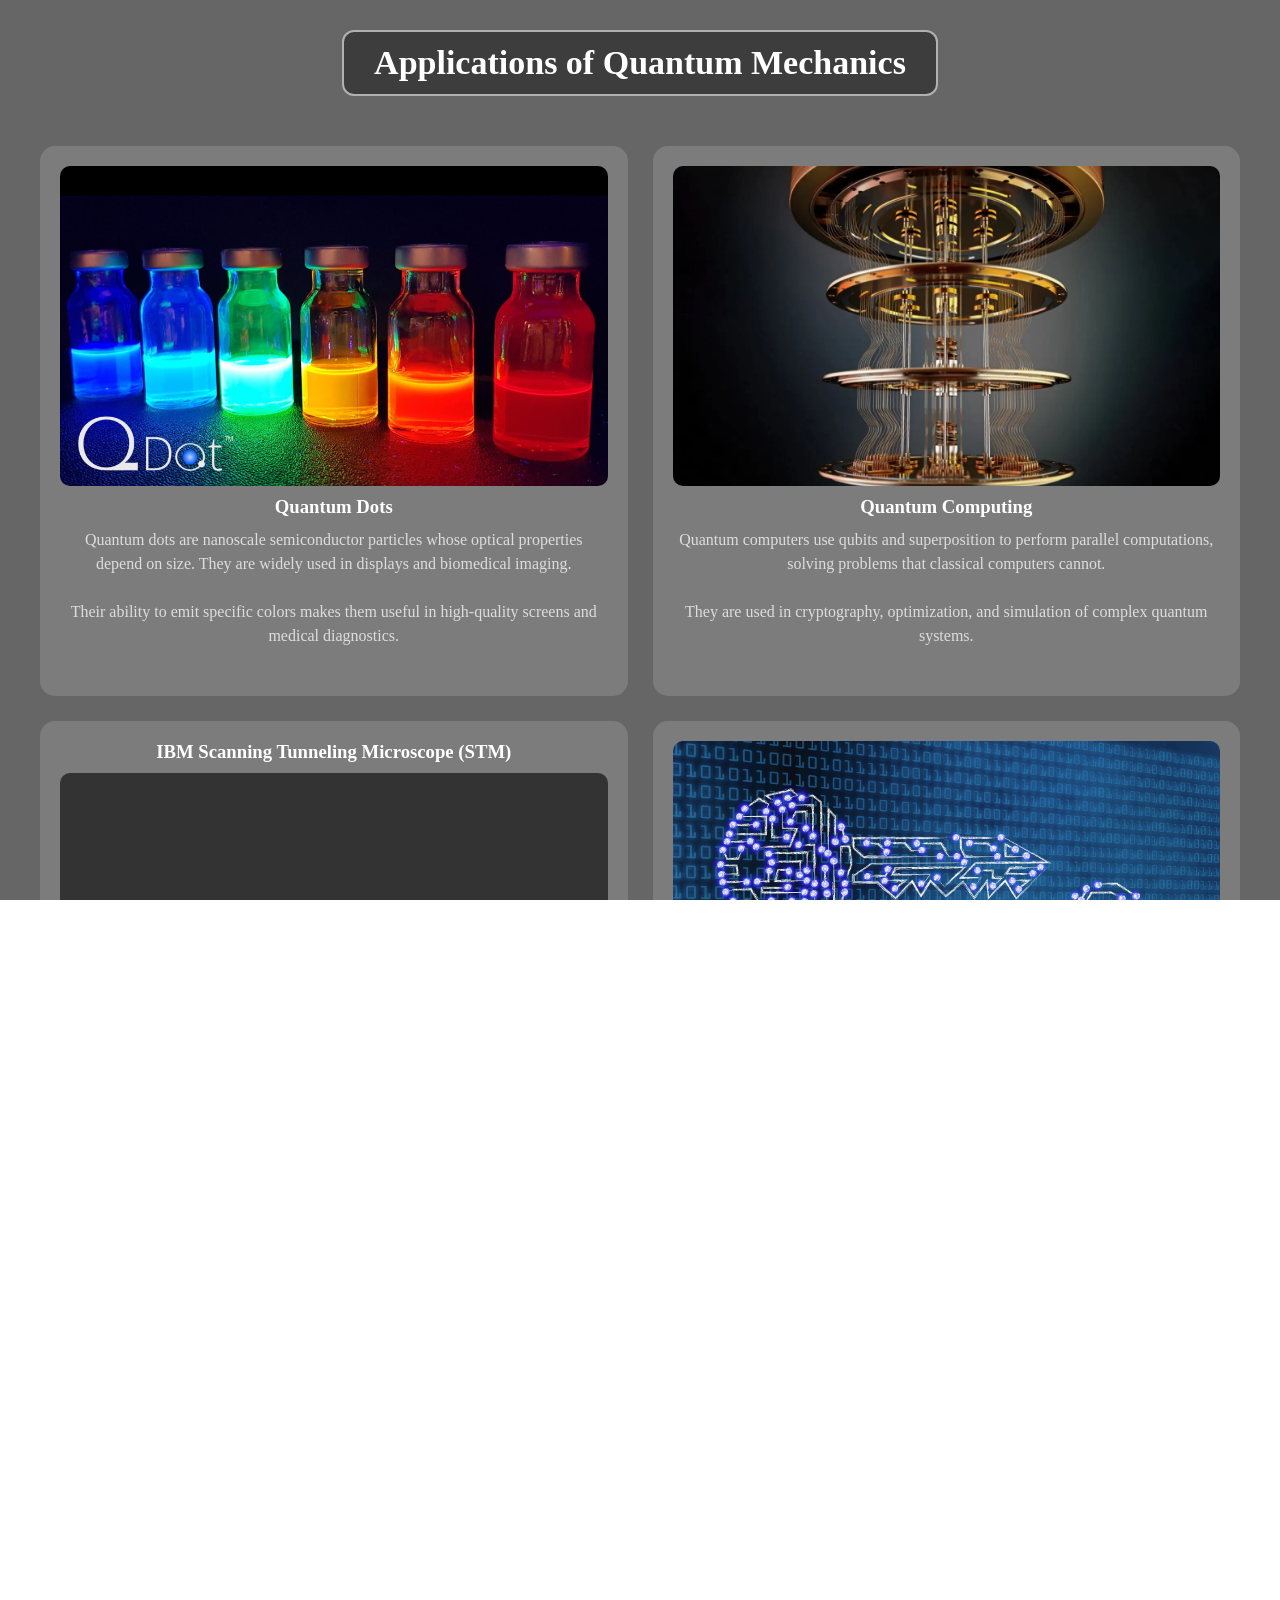
==== applications.html @ aae7b7d6 "Add files via upload" ====
<!DOCTYPE html>
<html>
<head>
<title>Applications</title>
<link rel="stylesheet" href="style.css">
</head>

<body>

<h1 class="title-box">Applications of Quantum Mechanics</h1>

<div class="app-grid">

<!-- Quantum Dots -->
<div class="app-card">
<img src="qdots.png">
<h3>Quantum Dots</h3>
<p>
Quantum dots are nanoscale semiconductor particles whose optical properties depend on size.
They are widely used in displays and biomedical imaging.
<br><br>
Their ability to emit specific colors makes them useful in high-quality screens and medical diagnostics.
</p>
</div>

<!-- Quantum Computing -->
<div class="app-card">
<img src="computing.png">
<h3>Quantum Computing</h3>
<p>
Quantum computers use qubits and superposition to perform parallel computations,
solving problems that classical computers cannot.
<br><br>
They are used in cryptography, optimization, and simulation of complex quantum systems.
</p>
</div>

<!-- STM -->
<div class="app-card">
<h3>IBM Scanning Tunneling Microscope (STM)</h3>

<video controls>
 <source src="videoplayback.mp4" type="video/mp4">
</video>

<p>
Scanning tunneling microscopy (STM) uses quantum tunneling to observe and manipulate atoms.
IBM scientists demonstrated this by arranging atoms precisely.
<br><br>
This enables atomic-scale imaging and is crucial in nanotechnology and surface physics.
</p>
</div>

<!-- Quantum Cryptography -->
<div class="app-card">
<img src="crypto.png">
<h3>Quantum Cryptography</h3>
<p>
Quantum key distribution ensures secure communication.
Any interception attempt can be detected instantly.
<br><br>
It relies on quantum principles, making it fundamentally secure against hacking.
</p>
</div>

<!-- Quantum Sensors -->
<div class="app-card">
<img src="sensors.png">
<h3>Quantum Sensors</h3>
<p>
Quantum sensors provide extremely precise measurements of physical quantities.
<br><br>
They are used in navigation, medical imaging, and detecting tiny environmental changes.
</p>
</div>

<!-- Quantum Simulation -->
<div class="app-card">
<img src="simulation.png">
<h3>Quantum Simulation</h3>
<p>
Quantum simulation helps model complex molecules and materials.
<br><br>
It accelerates discoveries in chemistry, physics, and material science.
</p>
</div>

</div>

<a href="index.html" class="back">⬅ Back</a>

</body>
</html>
---- style.css ----
/* RESET */
*{
 margin:0;
 padding:0;
 box-sizing:border-box;
}

/* FULL PAGE FIX */
html, body {
 height:100%;
 width:100%;
 overflow-x:hidden;
}

/* BODY */
body{
 font-family:Segoe UI;
 text-align:center;
 min-height:100vh;

 background-image:url('https://images.unsplash.com/photo-1451187580459-43490279c0fa');
 background-size:cover;
 background-position:center;
 background-repeat:no-repeat;
 background-attachment:fixed;
}

/* DARK OVERLAY */
body::before{
 content:"";
 position:fixed;
 top:0;
 left:0;
 width:100%;
 height:100%;
 background:rgba(0,0,0,0.6);
 z-index:-1;
}

/* TITLE */
.title-box{
 display:inline-block;
 padding:12px 30px;
 border:2px solid rgba(255,255,255,0.6);
 border-radius:12px;
 color:#ffffff;
 font-size:34px;
 background:rgba(0,0,0,0.4);
 margin-top:30px;
 margin-bottom:10px;
}

/* SUBTITLE */
.subtitle{
 color:#ccc;
 margin-top:10px;
}

/* LOGO */
.logo-img{
 width:700px;
 max-width:95%;
 margin:30px auto;
 display:block;
 border-radius:20px;
 background:white;
 padding:10px;
 box-shadow:0 0 25px rgba(255,255,255,0.2);
}

/* GRID */
.grid{
 display:grid;
 grid-template-columns:repeat(2,1fr);
 gap:20px;
 padding:40px;
}

/* CARDS */
.card{
 background:rgba(255,255,255,0.15);
 padding:40px;
 border-radius:15px;
 color:white;
 text-decoration:none;
 backdrop-filter:blur(10px);
 transition:0.3s;
}

.card:hover{
 transform:scale(1.05);
}

/* MAIN IMAGE */
.main-img{
 width:65%;
 max-width:800px;
 margin:30px auto;
 display:block;
 border-radius:15px;
 transition:0.3s;
}

.main-img:hover{
 transform:scale(1.03);
}

/* INFO BOX */
.info-box{
 width:70%;
 max-width:900px;
 margin:20px auto;
 padding:20px;
 background:rgba(255,255,255,0.1);
 backdrop-filter:blur(10px);
 border-radius:10px;
 color:#ddd;
 line-height:1.6;
}

/* GLASS BOX */
.glass-box{
 margin:30px auto;
 padding:20px;
 width:90%;
 max-width:700px;
 background:rgba(255,255,255,0.1);
 backdrop-filter:blur(15px);
 border-radius:15px;
 animation:fadeIn 1s ease;

 display:flex;
 justify-content:center;
 align-items:center;
}

/* GRAPH */
canvas{
 background:transparent;
 max-width:100%;
}

/* BACK BUTTON */
.back{
 display:inline-block;
 margin-top:20px;
 padding:10px 20px;
 background:rgba(255,255,255,0.2);
 border-radius:10px;
 color:white;
 text-decoration:none;
}

/* BLOCH */
#bloch{
 margin:auto;
 width:500px;
 height:500px;
 display:flex;
 justify-content:center;
 align-items:center;
}

#bloch-mini{
 margin:auto;
 width:350px;
 height:350px;
 display:flex;
 justify-content:center;
 align-items:center;
}

/* ========================= */
/* APPLICATIONS (FINAL FIX) */
/* ========================= */

.app-grid{
 display:grid;
 grid-template-columns:repeat(2,1fr);
 gap:25px;
 padding:40px;
 align-items:stretch;
}

/* TALL CARDS (LIKE STM) */
.app-card{
 background:rgba(255,255,255,0.15);
 padding:20px;
 border-radius:15px;
 backdrop-filter:blur(10px);
 transition:0.3s;

 display:flex;
 flex-direction:column;
 justify-content:flex-start;

 min-height:550px;
}

.app-card:hover{
 transform:scale(1.05);
}

/* IMAGE + VIDEO SAME SIZE */
.app-card img,
video{
 width:100%;
 height:320px;
 object-fit:cover;
 border-radius:10px;
 margin-bottom:10px;
}

.app-card h3{
 color:white;
 margin-bottom:10px;
}

.app-card p{
 color:#ddd;
 line-height:1.5;
}

/* ANIMATION */
@keyframes fadeIn{
 from{
  opacity:0;
  transform:translateY(20px);
 }
 to{
  opacity:1;
  transform:translateY(0);
 }
}
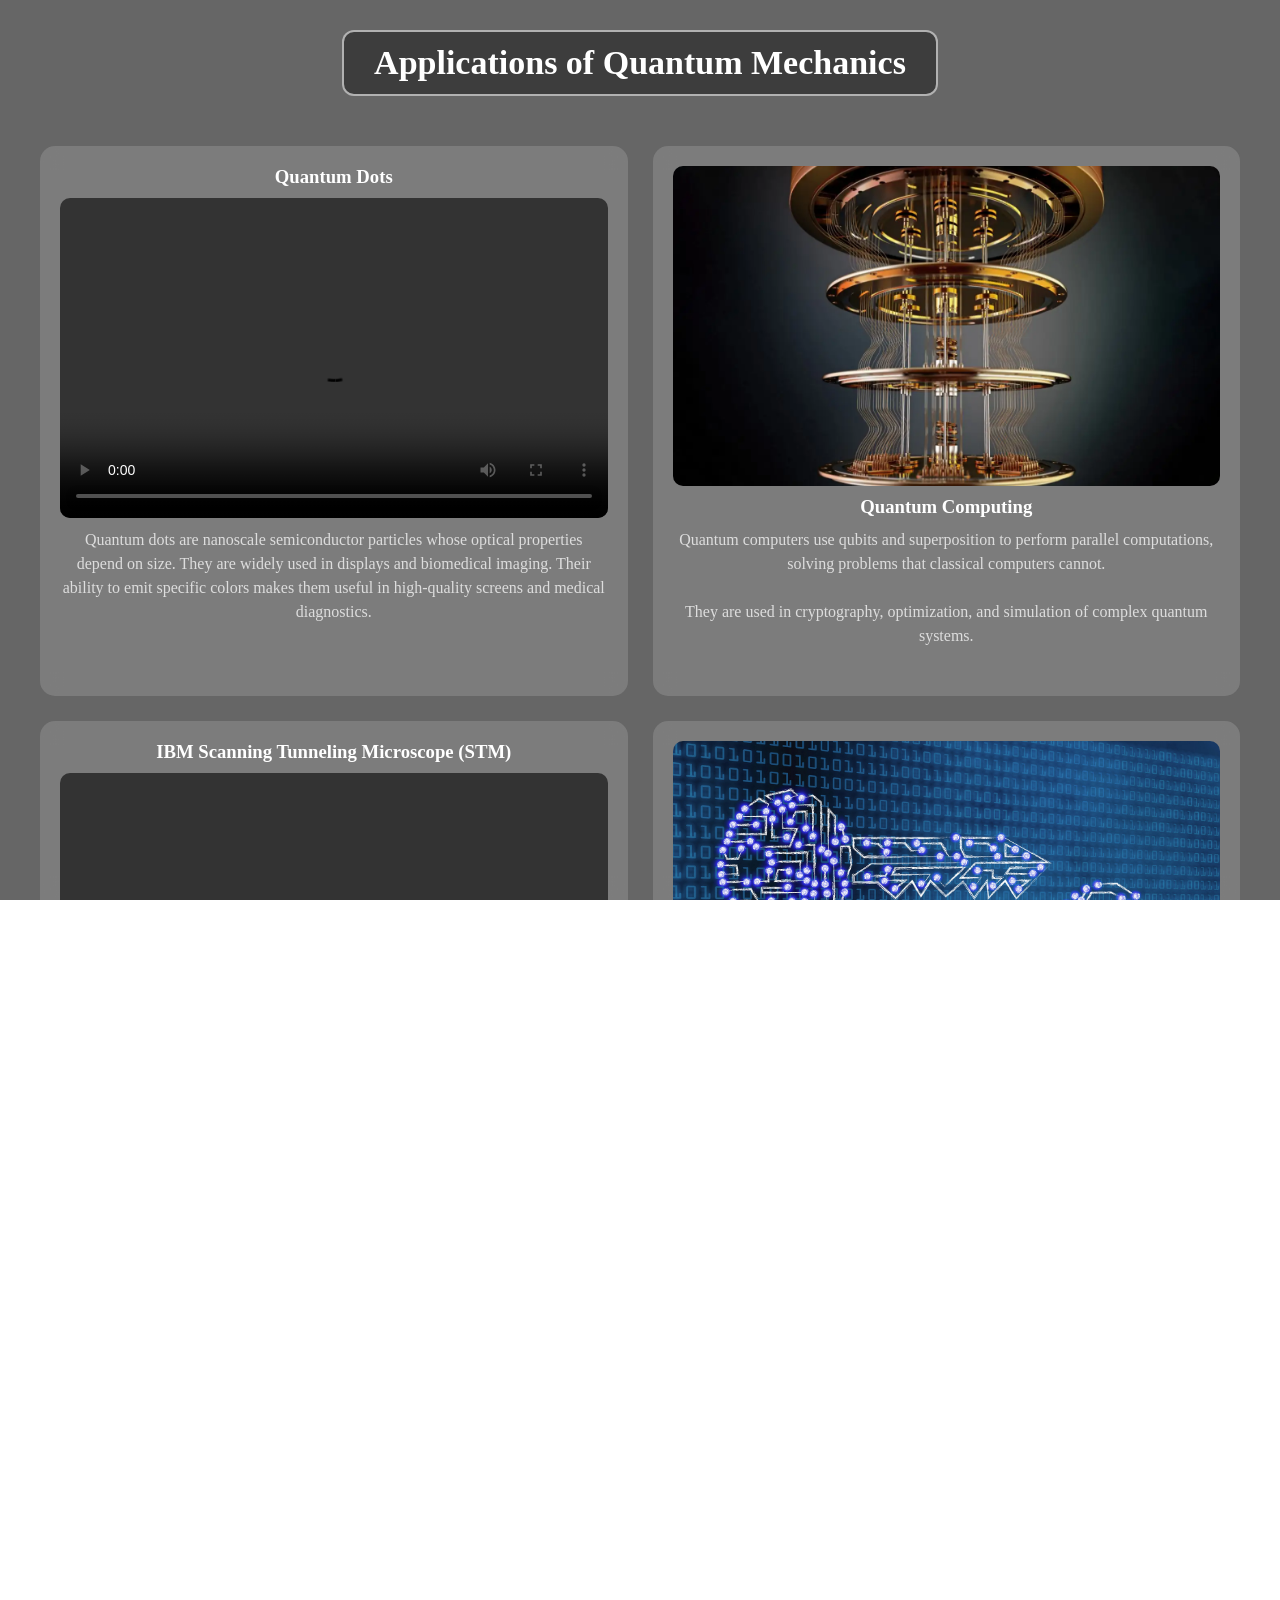
==== commit a0d00ccb: "Update applications.html" ====
--- a/applications.html
+++ b/applications.html
@@ -13,12 +13,13 @@
 
 <!-- Quantum Dots -->
 <div class="app-card">
-<img src="qdots.png">
 <h3>Quantum Dots</h3>
+<video controls>
+ <source src="qudots.mp4" type="video/mp4">
+</video>
 <p>
 Quantum dots are nanoscale semiconductor particles whose optical properties depend on size.
 They are widely used in displays and biomedical imaging.
-<br><br>
 Their ability to emit specific colors makes them useful in high-quality screens and medical diagnostics.
 </p>
 </div>
@@ -90,4 +91,4 @@
 <a href="index.html" class="back">⬅ Back</a>
 
 </body>
-</html>+</html>
--- a/style.css
+++ b/style.css
@@ -63,9 +63,7 @@
  margin:30px auto;
  display:block;
  border-radius:20px;
- background:white;
- padding:10px;
- box-shadow:0 0 25px rgba(255,255,255,0.2);
+ box-shadow:0 0 20px rgba(0,200,255,0.3);
 }
 
 /* GRID */
@@ -133,7 +131,14 @@
  justify-content:center;
  align-items:center;
 }
-
+/* FIX GLASS BOX TEXT COLOR */
+.glass-box{
+ color: #ffffff;
+}
+
+.glass-box p{
+ color: #ffffff;
+}
 /* GRAPH */
 canvas{
  background:transparent;
@@ -231,4 +236,7 @@
   opacity:1;
   transform:translateY(0);
  }
-}+}
+#bloch, #bloch-mini {
+ min-height: 350px;
+}
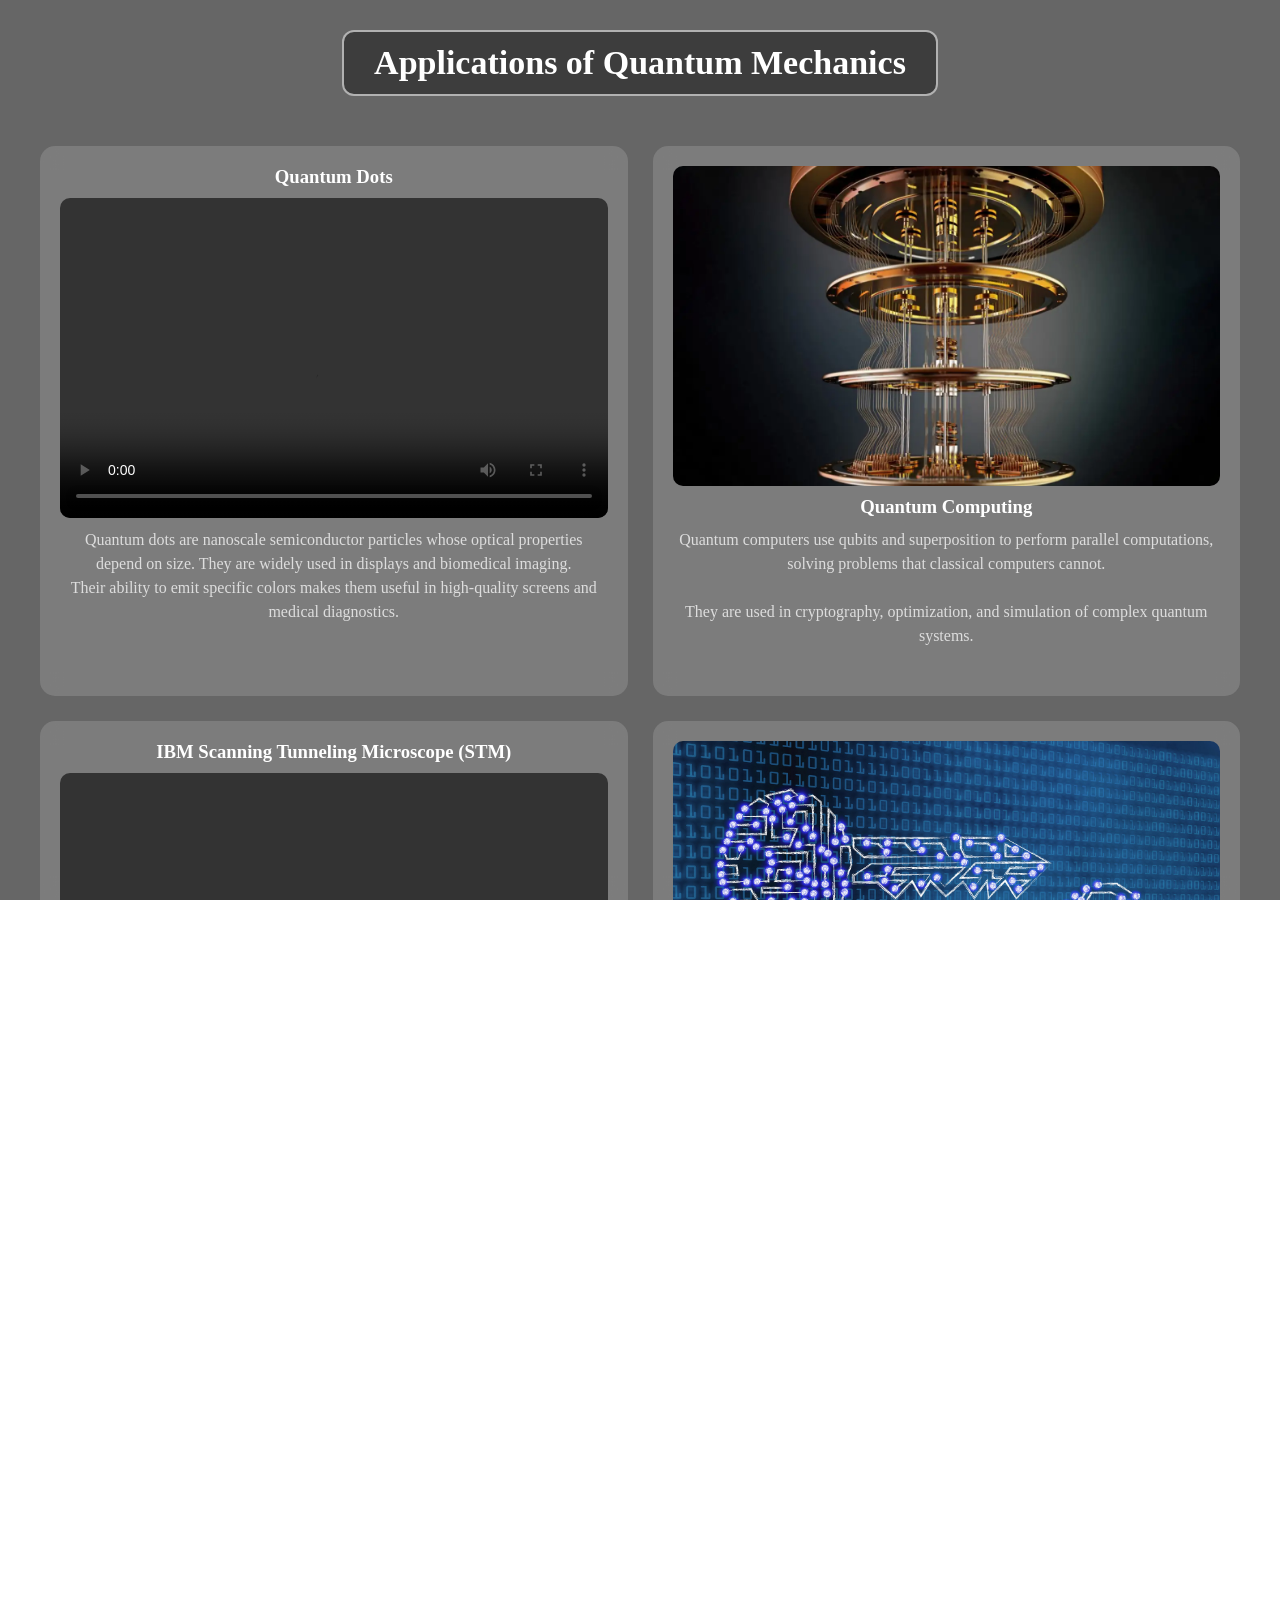
==== commit 42cba1ff: "Update applications.html" ====
--- a/applications.html
+++ b/applications.html
@@ -20,6 +20,7 @@
 <p>
 Quantum dots are nanoscale semiconductor particles whose optical properties depend on size.
 They are widely used in displays and biomedical imaging.
+ <br>
 Their ability to emit specific colors makes them useful in high-quality screens and medical diagnostics.
 </p>
 </div>
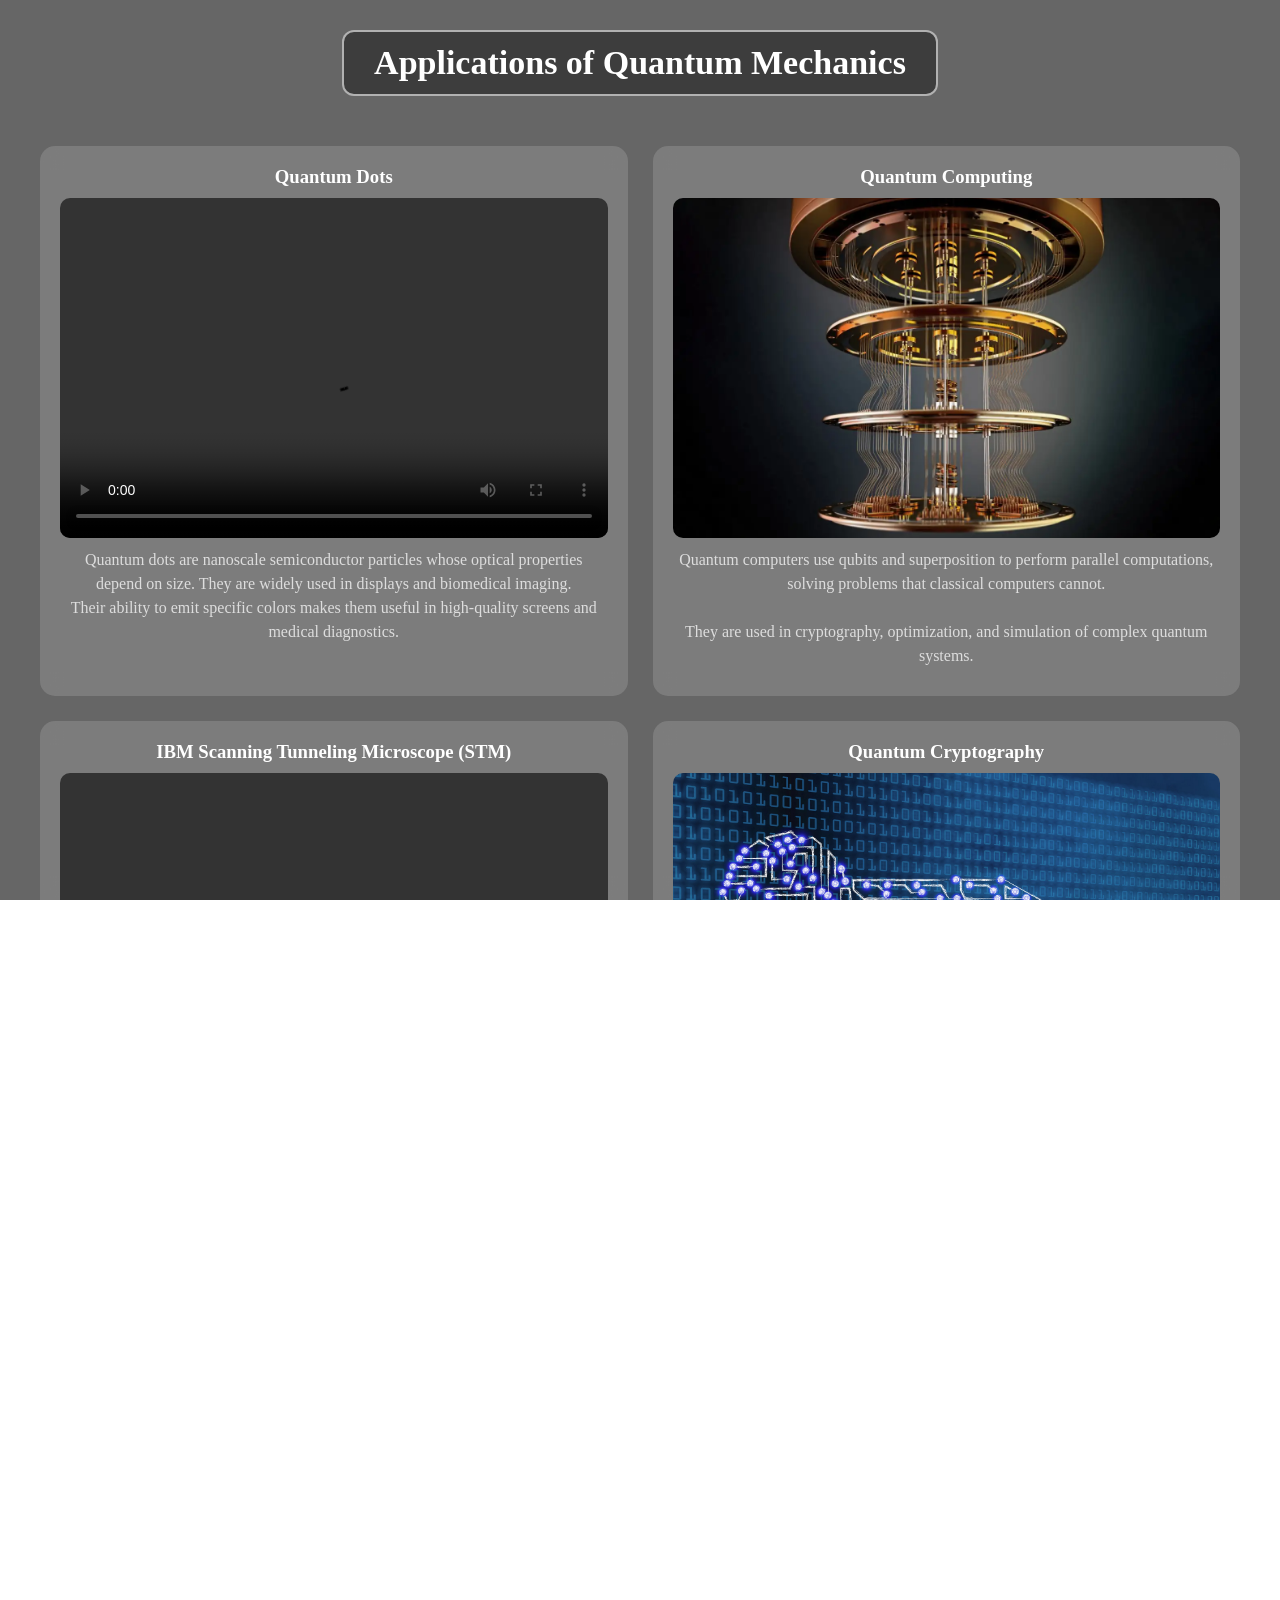
==== commit 92c3512c: "Update applications.html" ====
--- a/applications.html
+++ b/applications.html
@@ -27,8 +27,8 @@
 
 <!-- Quantum Computing -->
 <div class="app-card">
+<h3>Quantum Computing</h3>
 <img src="computing.png">
-<h3>Quantum Computing</h3>
 <p>
 Quantum computers use qubits and superposition to perform parallel computations,
 solving problems that classical computers cannot.
@@ -55,8 +55,8 @@
 
 <!-- Quantum Cryptography -->
 <div class="app-card">
+<h3>Quantum Cryptography</h3>
 <img src="crypto.png">
-<h3>Quantum Cryptography</h3>
 <p>
 Quantum key distribution ensures secure communication.
 Any interception attempt can be detected instantly.
@@ -67,8 +67,8 @@
 
 <!-- Quantum Sensors -->
 <div class="app-card">
+<h3>Quantum Sensors</h3>
 <img src="sensors.png">
-<h3>Quantum Sensors</h3>
 <p>
 Quantum sensors provide extremely precise measurements of physical quantities.
 <br><br>
@@ -78,8 +78,8 @@
 
 <!-- Quantum Simulation -->
 <div class="app-card">
+<h3>Quantum Simulation</h3>
 <img src="simulation.png">
-<h3>Quantum Simulation</h3>
 <p>
 Quantum simulation helps model complex molecules and materials.
 <br><br>
--- a/style.css
+++ b/style.css
@@ -210,7 +210,7 @@
 .app-card img,
 video{
  width:100%;
- height:320px;
+ height:340px;
  object-fit:cover;
  border-radius:10px;
  margin-bottom:10px;
